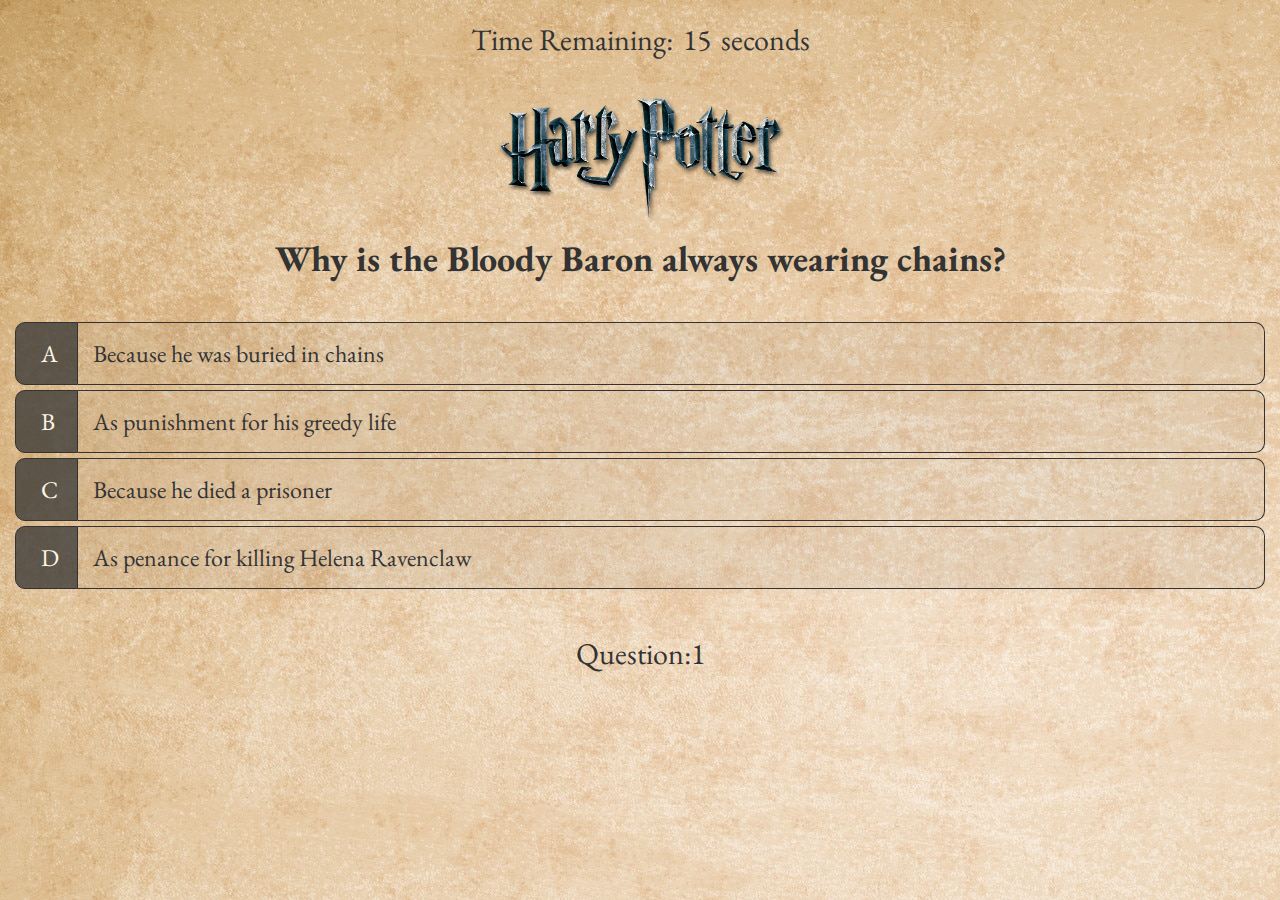
==== game.html @ 39e7717b "Added new HTML files, and updated folder layout. Updated script and css files." ====
<!DOCTYPE html>
<html lang="en">
  <head>
    <meta charset="UTF-8" />
    <meta name="viewport" content="width=device-width, initial-scale=1.0" />
    <meta http-equiv="X-UA-Compatible" content="ie=edge" />
    <title>Let's play!</title>
    <!-- <link rel="stylesheet" href="./assets/CSS/style.css" /> -->
    <link rel="stylesheet" href="./assets/CSS/game.css" />
  </head>
  <body>
    <div class="container">
        <div class="time-score">
            <div class="timer-counter">
                <p class="timer-text">Time Remaining:</p>
                <p class="timer-number">15</p>
                <p class="timer-suffix">seconds</p>
            </div>
        </div>
        <img class="potterLogo" src="./assets/Images/HarryPotter.png" alt="Harry Potter Type Logo">
        <div id="game" class="justify-center flex-column">
        <h2 id="question">What is the answer to this question?</h2>
            <div class="choice-container">
                <p class="choice-prefix">A</p>
                <p class="choice-text" id="choice1" data-number="1"></p>
            </div>
            <div class="choice-container">
                <p class="choice-prefix">B</p>
                <p class="choice-text" id="choice2" data-number="2"></p>
            </div>
            <div class="choice-container">
                <p class="choice-prefix">C</p>
                <p class="choice-text" id="choice3" data-number="3"></p>
            </div>
            <div class="choice-container">
                <p class="choice-prefix">D</p>
                <p class="choice-text" id="choice4" data-number="4"></p>
            </div>
        </div>
      </div>
    </div>
    <div class="question-counter">
        <p class="counter-text">Question: </p>
        <p id="counter-number">1</p>
    </div>
    <script src="./assets/JS/script.js"></script>
  </body>
</html>
---- assets/CSS/style.css ----
@import url("https://fonts.googleapis.com/css2?family=EB+Garamond:ital,wght@0,400;0,500;0,700;1,400;1,700&display=swap");

:root {
  /*Setting root sources for use throughout CSS */
  background-image: url(../Images/parchment.jpg); /*Setting background image*/
  font-size: 62.5%; /*Setting root font size to 10px (62.5% of 16px) for easier manipulation elsewhere*/
}

* {
  box-sizing: border-box;
  font-family: "EB Garamond", serif;
  margin: 0;
  color: #333;
}

h1,
h2,
h3,
h4 {
  margin-bottom: 1rem;
}

h1 {
  font-size: 5.4rem;
  margin-bottom: 5rem;
}

h1 > span {
  font-size: 2.4rem;
  font-weight: 500;
}

h2 {
  font-size: 4.2rem;
  margin-bottom: 4rem;
  font-weight: 700;
}

h3 {
  font-size: 2.8rem;
  font-weight: 500;
}

li {
    font-size: 2.4rem;
    font-weight: 500;
}
/* Utilities */
.potterLogo {
  width: 90rem;
}

.container {
  width: 100vw;
  height: 100vh;
  display: flex;
  justify-content: center;
  align-items: center;
  max-width: 80rem;
  margin: 0 auto;
}
.container > * {
  width: 100%;
}

.flex-column {
  display: flex;
  flex-direction: column;
}

.flex-center {
  justify-content: center;
  align-items: center;
}

.justify-center {
  justify-content: center;
}

.text-center {
  text-align: center;
}

.hidden {
  display: none;
}

/* Buttons */
.btn {
  font-size: 2.4rem;
  font-weight: bold;
  padding: 1rem 0;
  width: 20rem;
  text-align: center;
  border: 0.1rem solid #333;
  border-radius: 1rem;
  margin-bottom: 1rem;
  text-decoration: none;
  color: #333;
  background-image: url(../Images/parchment.jpg);
}

.btn:hover {
  cursor: pointer;
  box-shadow: 0 0.4rem 1.4rem 0 #333333c2;
  transform: translateY(-0.1rem);
  transition: ease 150ms;
}
.btn:active {
  box-sizing: border-box;
  border: 0.2rem solid #333333c2;
  transition: ease 150ms;
}
.btn[disabled]:hover {
  cursor: not-allowed;
  box-shadow: none;
  transform: none;
}
---- assets/CSS/game.css ----
@import url('https://fonts.googleapis.com/css2?family=EB+Garamond:ital,wght@0,400;0,500;0,700;1,400;1,700&display=swap');

:root { /*Setting root sources for use throughout CSS */
    background-image: url(../Images/parchment.jpg); /*Setting background color*/
    font-size: 62.5%; /*Setting root font size to 10px (62.5% of 16px) for easier manipulation elsewhere*/
}

*{
    box-sizing: border-box;
    font-family: 'EB Garamond', serif;
    margin: 0;
    color: #333;
}

h2 {
    display: flex;
    justify-content: center;
    margin: 0rem 4rem 4rem 4rem;
    font-size: 3.6rem;
}

.choice-container {
    display: flex;
    margin: 0rem 1.5rem 0.5rem 1.5rem;
    font-size: 1.8rem;
    border-radius: 1rem;
}

.choice-container:hover {
    cursor: pointer;
    box-shadow: 0 0.4rem 1.4rem 0 rgba(51, 51, 51, 0.75);
    transition: ease 150ms;
}

.choice-prefix {
    font-size: 2.4rem;
    width: 5%;
    justify-content: center;
    align-items: center;
    padding: 1.5rem 2.5rem;
    border: 0.1rem solid #333;
    background-color: rgba(51, 51, 51, 0.75);
    color: #FCF5E5;
    border-radius: 1rem 0rem 0rem 1rem;
}

.choice-text {
    font-size: 2.4rem;
    padding: 1.5rem;
    width: 100%;
    background-color:rgb(51, 51, 51, 0.05);
    border-right: 0.1rem solid #333;
    border-top: 0.1rem solid #333;
    border-bottom: 0.1rem solid #333;
    border-radius: 0rem 1rem 1rem 0rem;
}

.question-counter {
    display: flex;
    justify-content: center;
    font-size: 3rem;
    padding: 4rem 2rem;
}

.counter-number {
    padding: 0rem 1rem;
}

.timer-counter {
    display: flex;
    justify-content: center;
    font-size: 3rem;
    padding: 2rem 1rem;
}

.timer-text {
    padding:0rem 1rem;
}

.timer-suffix {
    padding:0rem 1rem;
}

.potterLogo {
    margin: auto;
    width: 30rem;
    display: flex;
    justify-content: center;
  }
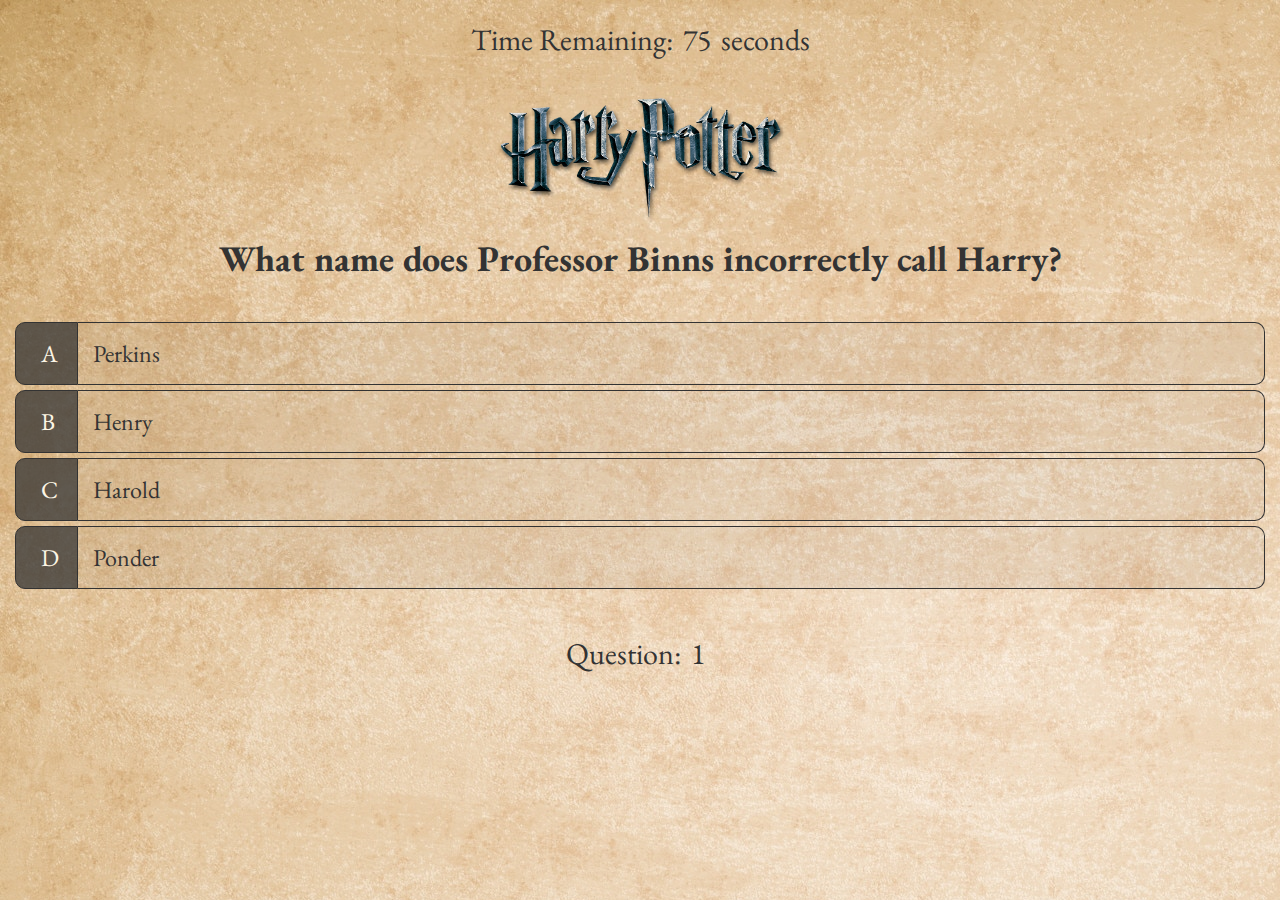
==== commit 4d6e5206: "Updated script with redirects and timers, Updated HTML to prevent favicon errors, updated CSS" ====
--- a/game.html
+++ b/game.html
@@ -5,34 +5,38 @@
     <meta name="viewport" content="width=device-width, initial-scale=1.0" />
     <meta http-equiv="X-UA-Compatible" content="ie=edge" />
     <title>Let's play!</title>
-    <!-- <link rel="stylesheet" href="./assets/CSS/style.css" /> -->
     <link rel="stylesheet" href="./assets/CSS/game.css" />
+    <link rel="icon" href="data:;base64,=">
   </head>
   <body>
-    <div class="container">
+    <!-- Code below is intended to play click sounds every second -->
+    <!-- <audio id="click-sound" type="audio/wav"> 
+        <source src="./assets/Sound/click.wav">
+    </audio> -->
+    <div id="container">
         <div class="time-score">
-            <div class="timer-counter">
-                <p class="timer-text">Time Remaining:</p>
-                <p class="timer-number">15</p>
-                <p class="timer-suffix">seconds</p>
+            <div id="timer-counter">
+                <p id="timer-text">Time Remaining:</p>
+                <p id="timer-number"></p>
+                <p id="timer-suffix">seconds</p>
             </div>
         </div>
         <img class="potterLogo" src="./assets/Images/HarryPotter.png" alt="Harry Potter Type Logo">
         <div id="game" class="justify-center flex-column">
         <h2 id="question">What is the answer to this question?</h2>
-            <div class="choice-container">
+            <div id="choice-container">
                 <p class="choice-prefix">A</p>
                 <p class="choice-text" id="choice1" data-number="1"></p>
             </div>
-            <div class="choice-container">
+            <div id="choice-container">
                 <p class="choice-prefix">B</p>
                 <p class="choice-text" id="choice2" data-number="2"></p>
             </div>
-            <div class="choice-container">
+            <div id="choice-container">
                 <p class="choice-prefix">C</p>
                 <p class="choice-text" id="choice3" data-number="3"></p>
             </div>
-            <div class="choice-container">
+            <div id="choice-container">
                 <p class="choice-prefix">D</p>
                 <p class="choice-text" id="choice4" data-number="4"></p>
             </div>
--- a/assets/CSS/game.css
+++ b/assets/CSS/game.css
@@ -19,14 +19,14 @@
     font-size: 3.6rem;
 }
 
-.choice-container {
+#choice-container {
     display: flex;
     margin: 0rem 1.5rem 0.5rem 1.5rem;
     font-size: 1.8rem;
     border-radius: 1rem;
 }
 
-.choice-container:hover {
+#choice-container:hover {
     cursor: pointer;
     box-shadow: 0 0.4rem 1.4rem 0 rgba(51, 51, 51, 0.75);
     transition: ease 150ms;
@@ -62,22 +62,22 @@
     padding: 4rem 2rem;
 }
 
-.counter-number {
+#counter-number {
     padding: 0rem 1rem;
 }
 
-.timer-counter {
+#timer-counter {
     display: flex;
     justify-content: center;
     font-size: 3rem;
     padding: 2rem 1rem;
 }
 
-.timer-text {
+#timer-text {
     padding:0rem 1rem;
 }
 
-.timer-suffix {
+#timer-suffix {
     padding:0rem 1rem;
 }
 
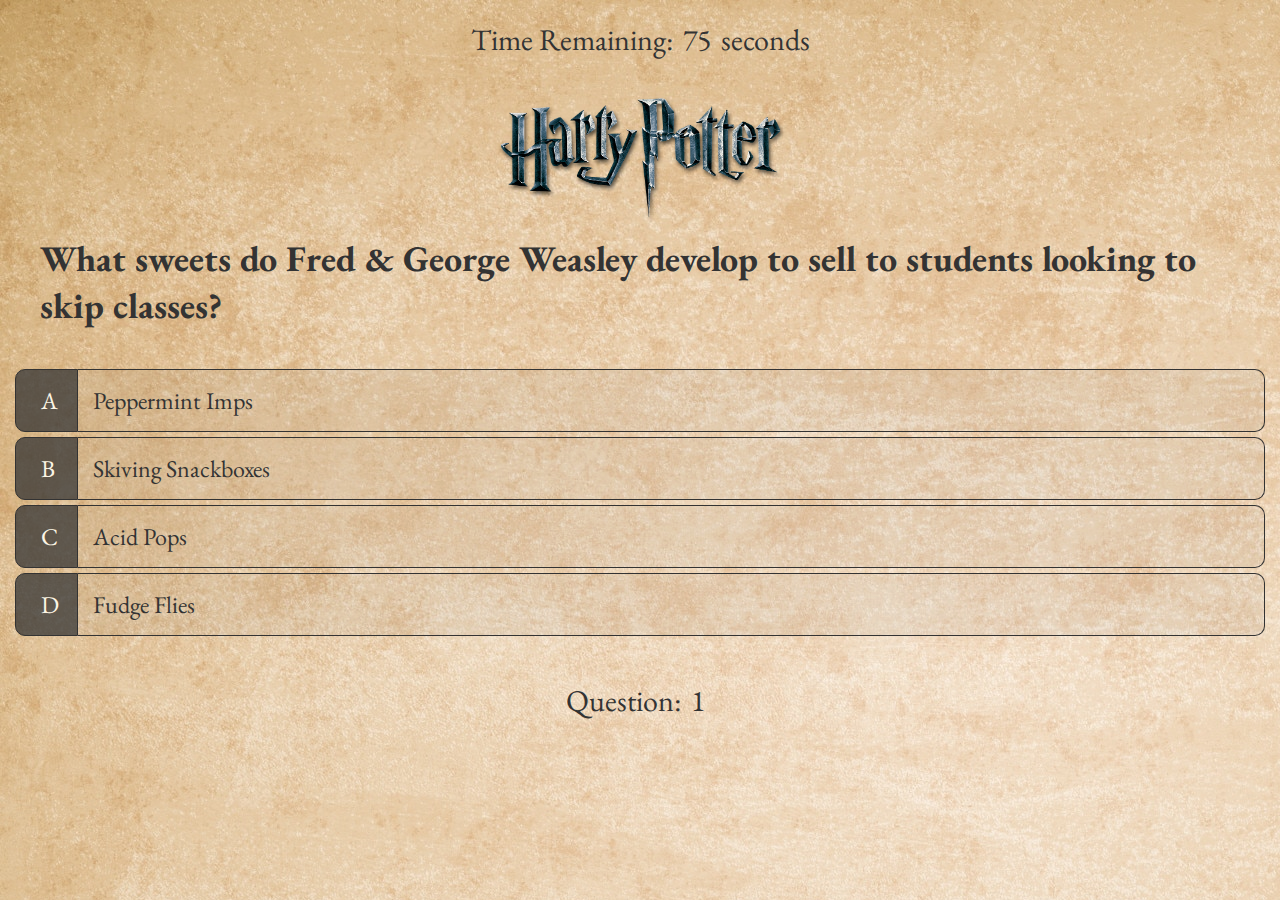
==== commit 89e1c548: "updating code to improve functionality and added JS script for highscores HTML page" ====
--- a/game.html
+++ b/game.html
@@ -17,7 +17,7 @@
         <div class="time-score">
             <div id="timer-counter">
                 <p id="timer-text">Time Remaining:</p>
-                <p id="timer-number"></p>
+                <p id="timer-value"></p>
                 <p id="timer-suffix">seconds</p>
             </div>
         </div>
